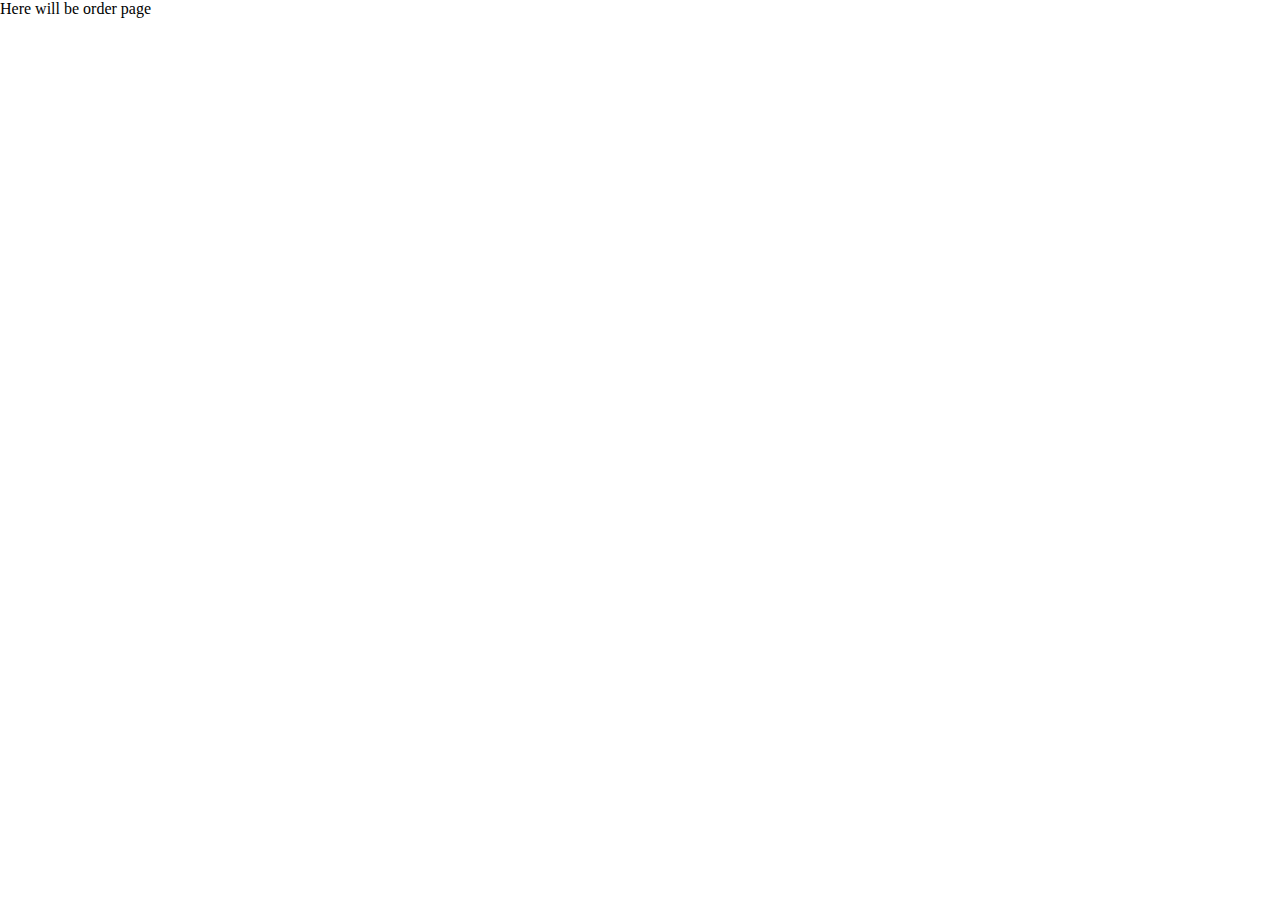
==== pages/order/index.html @ bcbbded0 "feat: create initial project structure" ====
<!DOCTYPE html>
<html lang="en">
  <head>
    <meta charset="UTF-8" />
    <meta http-equiv="X-UA-Compatible" content="IE=edge" />
    <meta name="viewport" content="width=device-width, initial-scale=1.0" />
    <title>Bookshop</title>
    <link rel="stylesheet" href="../../assets/styles/normalize.css" />
    <link rel="stylesheet" href="../../assets/styles/general.css" />
    <link rel="stylesheet" href="../order/style.css" />
  </head>
  <body>
    <div class="wrapper">Here will be order page</div>
  </body>
</html>
---- assets/styles/general.css ----

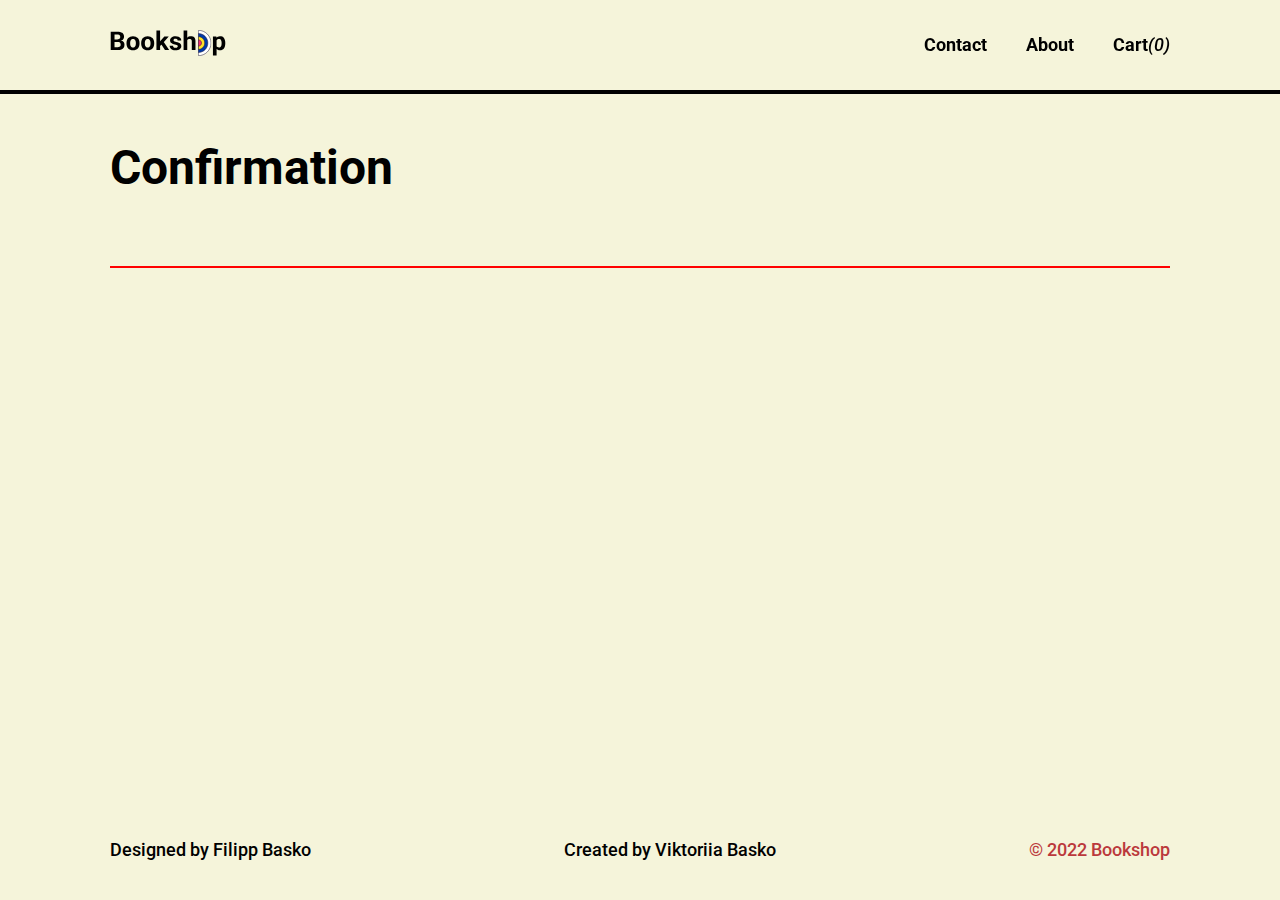
==== commit 98466a98: "feat: add confirmation page and move some styles to general" ====
--- a/pages/order/index.html
+++ b/pages/order/index.html
@@ -10,6 +10,69 @@
     <link rel="stylesheet" href="../order/style.css" />
   </head>
   <body>
-    <div class="wrapper">Here will be order page</div>
+    <div class="wrapper" id="wrapper">
+      <header class="header active" id="header">
+        <div class="container">
+          <a class="logo" href="https://vbasko.github.io/book-shop/pages/main/"
+            ><img src="../../assets/images/logo.svg"
+          /></a>
+          <nav>
+            <ul class="nav-links">
+              <li class="nav-link">
+                <a href="https://vbasko.github.io/book-shop/pages/main/#contact"
+                  >Contact</a
+                >
+              </li>
+              <li class="nav-link">
+                <a href="https://vbasko.github.io/book-shop/pages/main/#about"
+                  >About</a
+                >
+              </li>
+              <li class="nav-link">
+                <a href="/" id="cart-link">Cart</a
+                ><span id="items-in-cart"></span>
+              </li>
+            </ul>
+          </nav>
+        </div>
+      </header>
+      <main>
+        <section>
+          <div class="container">
+            <h2>Confirmation</h2>
+            <form></form>
+          </div>
+        </section>
+      </main>
+      <footer class="footer">
+        <div class="container">
+          <a
+            href="https://www.linkedin.com/in/filipp-basko-379175236/"
+            target="_blank"
+            >Designed by Filipp Basko</a
+          ><a href="https://www.linkedin.com/in/vbasko/" target="_blank"
+            >Created by Viktoriia Basko</a
+          >
+          <p class="copy">© 2022 Bookshop</p>
+        </div>
+      </footer>
+      <div class="cart" id="cart">
+        <div class="cart-header">
+          <p>Cart</p>
+          <button class="close-btn">&times;</button>
+        </div>
+        <div class="cart-body" id="cart-body"></div>
+        <p class="total-price" id="total-price"></p>
+        <a
+          class="btn btn-yellow go-to-checkout"
+          id="go-to-checkout"
+          href="https://vbasko.github.io/book-shop/pages/main/"
+          >Homepage</a
+        >
+      </div>
+      <div class="overlay" id="cart-overlay"></div>
+    </div>
+    <script src="../../pages/main/interaction.js" defer></script>
+    <script src="../order/script.js" defer></script>
   </body>
 </html>
--- a/assets/styles/general.css
+++ b/assets/styles/general.css
@@ -1 +1,336 @@
-
+@import url("https://fonts.googleapis.com/css2?family=Roboto:wght@500;700&display=swap");
+
+:root {
+  --transition: 0.3s all ease;
+  --color-beije: #f5f4da;
+  --color-black: #000;
+  --color-white: #fff;
+  --color-red: #bb393c;
+  --color-yellow: #ffc562;
+  --color-blue: #3946bb;
+  --border: 4px solid var(--color-black);
+}
+
+html {
+  scroll-behavior: smooth;
+}
+
+body {
+  background: var(--color-beije);
+  font-family: "Roboto";
+  font-style: normal;
+  font-weight: 500;
+  font-size: 18px;
+  line-height: 1.17;
+  overflow-x: hidden;
+}
+
+*,
+::before,
+::after {
+  margin: 0;
+  padding: 0;
+  box-sizing: border-box;
+}
+
+::-webkit-scrollbar {
+  width: 10px;
+}
+
+/* Track */
+::-webkit-scrollbar-track {
+  background: #f1f1f1;
+}
+
+/* Handle */
+::-webkit-scrollbar-thumb {
+  background: rgba(255, 197, 98, 0.8);
+  border-radius: 10px;
+  transition: var(--transition);
+}
+
+/* Handle on hover */
+::-webkit-scrollbar-thumb:hover {
+  background: #ffc562;
+}
+
+.wrapper {
+  display: flex;
+  flex-direction: column;
+  min-height: 100vh;
+}
+
+.container {
+  max-width: 1060px;
+  margin: 0 auto;
+}
+
+main {
+  flex: 1 0 auto;
+  padding-top: 90px;
+}
+
+h1,
+h2 {
+  font-size: 3rem;
+  line-height: 1.17;
+  font-weight: 700;
+  margin: 0;
+}
+
+ul {
+  list-style: none;
+}
+
+a {
+  text-decoration: none;
+  color: inherit;
+}
+
+a:hover {
+  text-decoration: underline;
+}
+
+button {
+  background: none;
+  outline: none;
+  border: none;
+}
+
+header .container {
+  display: flex;
+  justify-content: space-between;
+  height: 90px;
+  align-items: center;
+}
+
+header {
+  box-shadow: 0px 4px 0px transparent;
+  position: fixed;
+  top: 0;
+  left: 0;
+  right: 0;
+  background: var(--color-beije);
+  transition: var(--transition);
+  z-index: 5;
+}
+
+header.active {
+  box-shadow: 0px 4px 0px var(--color-black);
+}
+
+header ul {
+  display: flex;
+  gap: 39px;
+  font-weight: 700;
+}
+
+#items-in-cart {
+  font-weight: 500;
+  font-style: italic;
+}
+
+.btn {
+  display: inline-block;
+  font-weight: 700;
+  box-shadow: 5px 5px 0px var(--color-red);
+  transition: var(--transition);
+}
+
+.btn:hover {
+  box-shadow: 3px 3px 0px var(--color-red);
+  cursor: pointer;
+}
+
+/* Cart */
+
+.overlay {
+  background-color: transparent;
+  z-index: 7;
+  top: 0;
+  left: 0;
+  right: 0;
+  bottom: 0;
+  position: fixed;
+  transform: scale(0);
+  transition: 0.3s ease-in-out all;
+}
+
+.overlay.active {
+  transform: scale(1);
+}
+
+.cart {
+  background-color: var(--color-white);
+  z-index: 10;
+  position: fixed;
+  right: -540px;
+  top: 0;
+  transition: 0.3s ease-in-out all;
+  border-left: var(--border);
+  border-right: var(--border);
+  width: 520px;
+  height: 100vh;
+  overflow-y: auto;
+  display: flex;
+  flex-direction: column;
+}
+
+.cart.active {
+  right: 0;
+}
+
+.cart-body {
+  background-color: var(--color-white);
+}
+
+.cart-header {
+  min-height: 94px;
+  display: flex;
+  justify-content: space-between;
+  align-items: center;
+  font-weight: 700;
+  border-bottom: var(--border);
+}
+
+.cart-header p {
+  padding-left: 18px;
+}
+
+.cart-header button {
+  padding: 0 27px;
+  height: 100%;
+}
+
+.cart-book-img {
+  width: 160px;
+  display: flex;
+  justify-content: center;
+  align-items: center;
+  border-right: var(--border);
+}
+
+.cart-book-img img {
+  width: auto;
+  height: 193px;
+}
+
+.cart-book {
+  border-bottom: var(--border);
+  display: grid;
+  grid-template-columns: 160px auto 70px;
+  min-height: 193px;
+  max-height: fit-content;
+}
+
+.empty-message {
+  text-align: center;
+  margin-top: 30px;
+  font-size: 24px;
+}
+
+.cart-book-details {
+  display: flex;
+  flex-direction: column;
+  padding-top: 47px;
+  padding-left: 20px;
+}
+
+.x-price {
+  display: flex;
+  flex-direction: column;
+  text-align: right;
+  padding-bottom: 13px;
+  justify-content: space-between;
+  height: 100%;
+}
+
+.remove-btn {
+  font-size: 48px;
+  line-height: 1;
+  cursor: pointer;
+  padding-right: 27px;
+  text-align: right;
+  color: var(--color-red);
+}
+
+.price-in-cart {
+  padding-right: 11px;
+  font-weight: 700;
+  font-size: 34px;
+  line-height: 40px;
+}
+
+.total-price {
+  font-weight: 700;
+  font-size: 34px;
+  line-height: 40px;
+  margin-top: 24px;
+  text-align: right;
+  padding-right: 11px;
+}
+
+.hidden {
+  display: none;
+}
+
+.go-to-checkout {
+  padding: 14px 85.5px;
+  align-self: center;
+  justify-self: center;
+  margin-top: 24px;
+  text-decoration: none;
+}
+
+.go-to-checkout:hover {
+  text-decoration: none;
+}
+
+.blue {
+  background: var(--color-blue);
+}
+
+.red {
+  background: var(--color-red);
+}
+
+.yellow {
+  background: var(--color-yellow);
+}
+
+.author {
+  font-size: 1.25rem;
+  line-height: 1.15;
+  margin-bottom: 0.75rem;
+}
+
+.title {
+  font-weight: 700;
+  font-size: 1.5rem;
+  margin-bottom: 2.5rem;
+}
+
+.btn-yellow {
+  color: var(--color-white);
+  background: var(--color-yellow);
+  margin-bottom: 34px;
+}
+
+footer .container {
+  display: flex;
+  justify-content: space-between;
+  padding-top: 40px;
+  padding-bottom: 40px;
+}
+
+.copy {
+  color: var(--color-red);
+}
+
+.close-btn {
+  font-size: 48px;
+  line-height: 1;
+  cursor: pointer;
+  border-left: var(--border);
+  padding-left: 27px;
+}
--- a/pages/order/style.css
+++ b/pages/order/style.css
@@ -0,0 +1,11 @@
+section {
+  padding: 50px 0;
+}
+
+h2 {
+  margin-bottom: 70px;
+}
+
+form {
+  border: 1px solid red;
+}
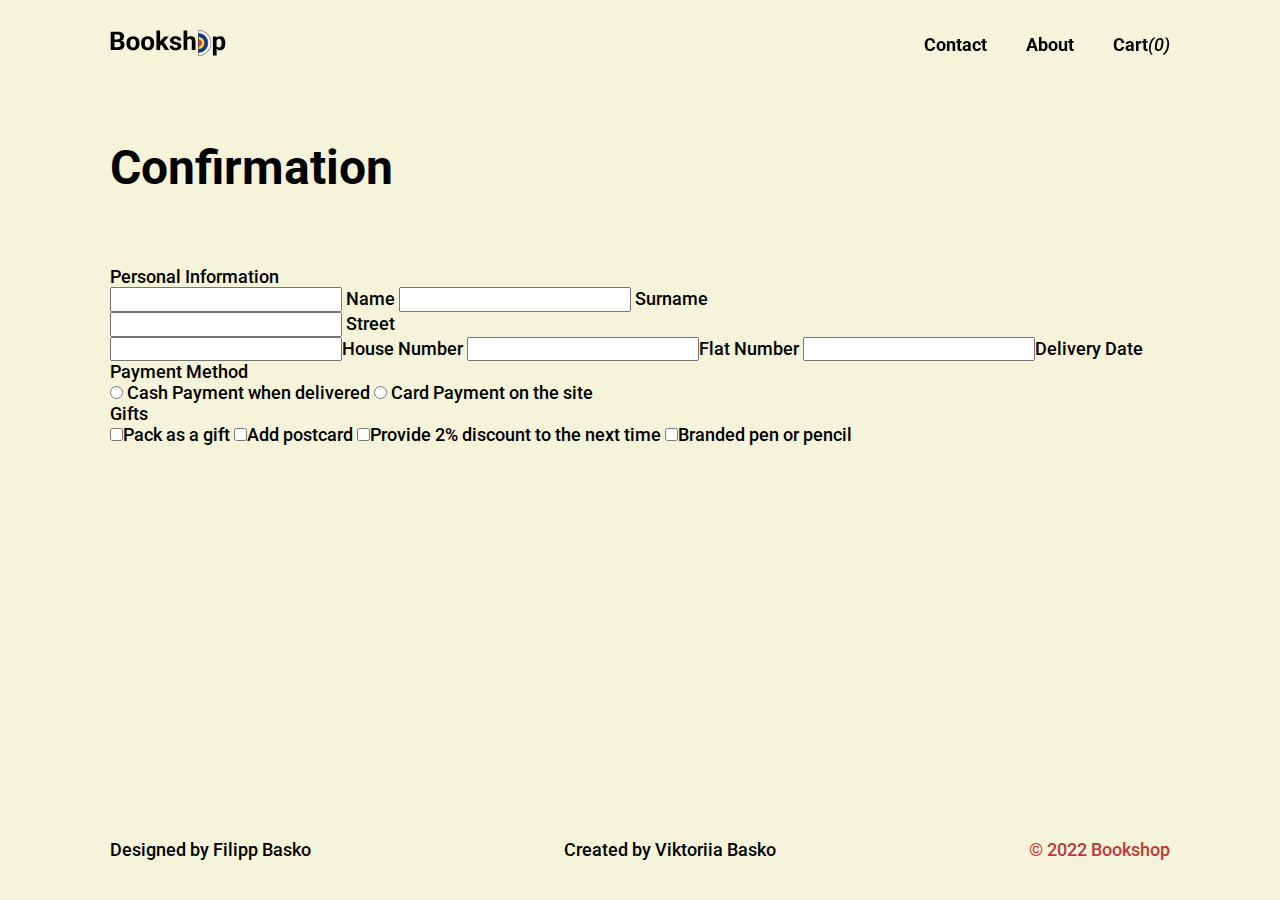
==== commit c047f92e: "feat: add confirmation form" ====
--- a/pages/order/index.html
+++ b/pages/order/index.html
@@ -11,7 +11,7 @@
   </head>
   <body>
     <div class="wrapper" id="wrapper">
-      <header class="header active" id="header">
+      <header class="header" id="header">
         <div class="container">
           <a class="logo" href="https://vbasko.github.io/book-shop/pages/main/"
             ><img src="../../assets/images/logo.svg"
@@ -40,7 +40,73 @@
         <section>
           <div class="container">
             <h2>Confirmation</h2>
-            <form></form>
+            <form class="confirmation-form">
+              <section>
+                <h3>Personal Information</h3>
+                <div class="name-surname">
+                  <label for="name">
+                    <input type="text" name="name" id="name" />
+                    Name
+                  </label>
+                  <label for="surname">
+                    <input type="text" name="surname" id="name" />
+                    Surname
+                  </label>
+                </div>
+                <label for="street">
+                  <input type="text" name="street" id="street" />
+                  Street
+                </label>
+                <div class="house-flat-date">
+                  <label for="house"
+                    ><input type="text" name="house" id="house" />House
+                    Number</label
+                  >
+                  <label for="flat"
+                    ><input type="text" name="flat" id="flat" />Flat
+                    Number</label
+                  >
+                  <label for="date"
+                    ><input type="text" name="date" id="date" />Delivery
+                    Date</label
+                  >
+                </div>
+              </section>
+              <div class="payment-gifts">
+                <section>
+                  <h3>Payment Method</h3>
+                  <label for="cash"
+                    ><input type="radio" name="payment" id="cash" />
+                    <span>Cash</span>
+                    <span class="small">Payment when delivered</span>
+                  </label>
+                  <label for="card"
+                    ><input type="radio" name="payment" id="card" />
+                    <span>Card</span>
+                    <span class="small">Payment on the site</span>
+                  </label>
+                </section>
+                <section>
+                  <h3>Gifts</h3>
+                  <label for="pack"
+                    ><input type="checkbox" name="gift" id="pack" />Pack as a
+                    gift</label
+                  >
+                  <label for="postcard"
+                    ><input type="checkbox" name="gift" id="postcard" />Add
+                    postcard</label
+                  >
+                  <label for="discount"
+                    ><input type="checkbox" name="gift" id="discount" />Provide
+                    2% discount to the next time</label
+                  >
+                  <label for="merch"
+                    ><input type="checkbox" name="gift" id="merch" />Branded pen
+                    or pencil</label
+                  >
+                </section>
+              </div>
+            </form>
           </div>
         </section>
       </main>
@@ -72,7 +138,7 @@
       </div>
       <div class="overlay" id="cart-overlay"></div>
     </div>
+    <script src="../order/script.js" defer></script>
     <script src="../../pages/main/interaction.js" defer></script>
-    <script src="../order/script.js" defer></script>
   </body>
 </html>
--- a/pages/order/style.css
+++ b/pages/order/style.css
@@ -6,6 +6,13 @@
   margin-bottom: 70px;
 }
 
-form {
-  border: 1px solid red;
+.confirmation-form section {
+  margin: 0;
+  padding: 0;
 }
+
+.confirmation-form h3 {
+  font-weight: 500;
+  font-size: 18px;
+  line-height: 1.17;
+}
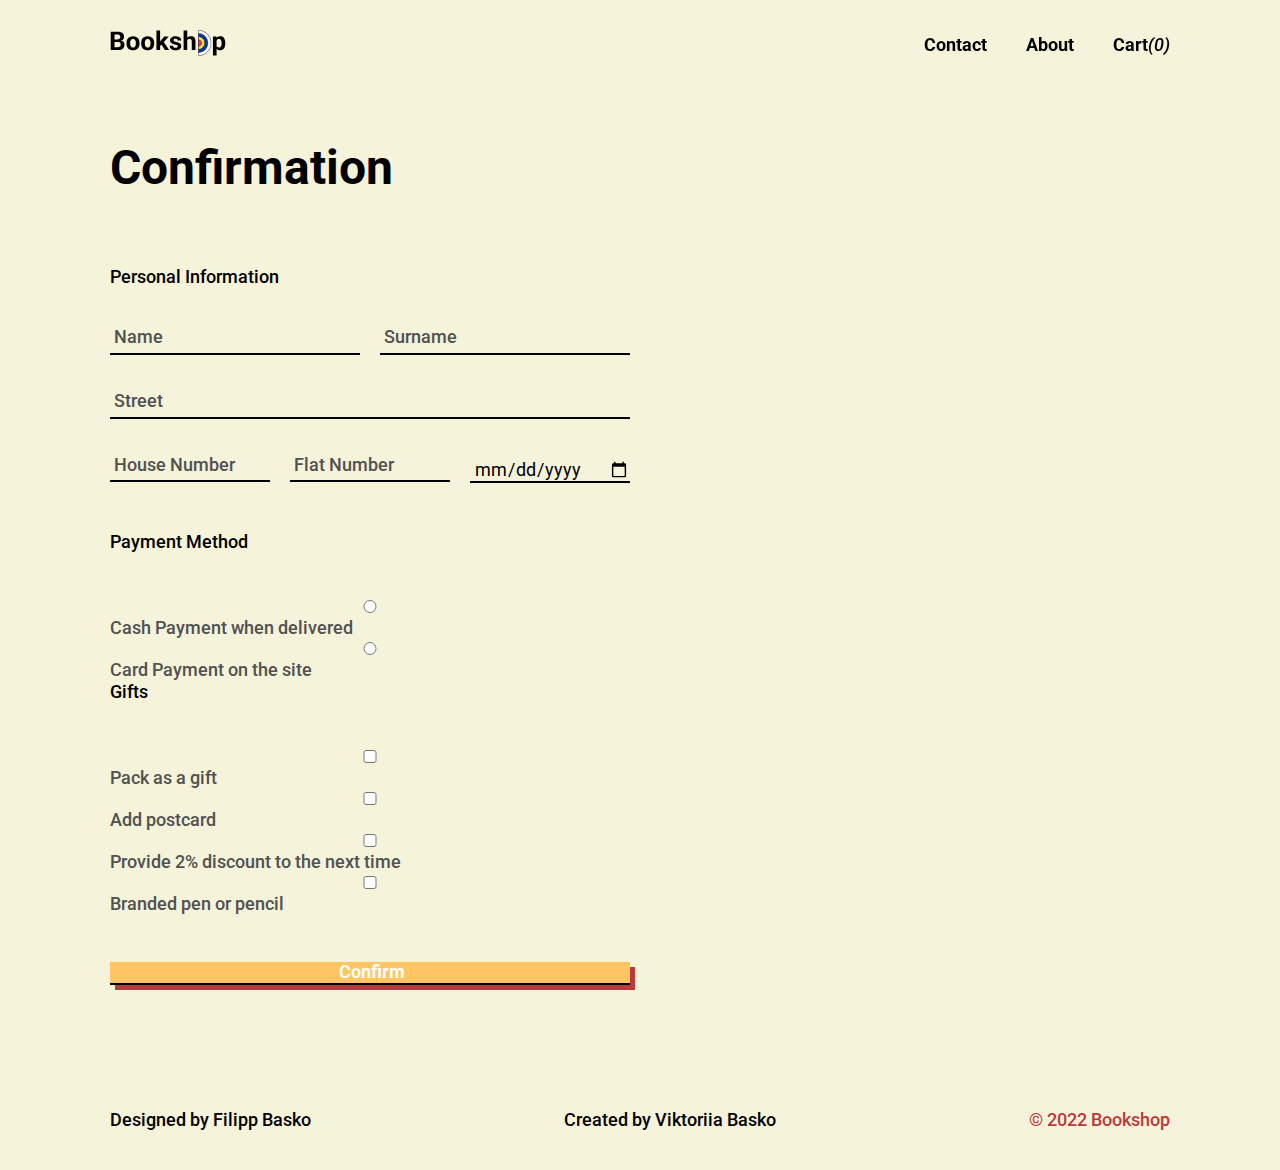
==== commit 90c9aae9: "feat: add name validation" ====
--- a/pages/order/index.html
+++ b/pages/order/index.html
@@ -40,36 +40,43 @@
         <section>
           <div class="container">
             <h2>Confirmation</h2>
-            <form class="confirmation-form">
+            <form
+              class="confirmation-form"
+              name="myForm"
+              id="myForm"
+              autocomplete="off"
+            >
               <section>
                 <h3>Personal Information</h3>
-                <div class="name-surname">
-                  <label for="name">
-                    <input type="text" name="name" id="name" />
-                    Name
-                  </label>
-                  <label for="surname">
-                    <input type="text" name="surname" id="name" />
-                    Surname
-                  </label>
-                </div>
-                <label for="street">
-                  <input type="text" name="street" id="street" />
-                  Street
-                </label>
-                <div class="house-flat-date">
-                  <label for="house"
-                    ><input type="text" name="house" id="house" />House
-                    Number</label
-                  >
-                  <label for="flat"
-                    ><input type="text" name="flat" id="flat" />Flat
-                    Number</label
-                  >
-                  <label for="date"
-                    ><input type="text" name="date" id="date" />Delivery
-                    Date</label
-                  >
+                <div class="personal-info">
+                  <div class="name-surname">
+                    <div class="label-input">
+                      <input type="text" name="name" id="name" required />
+                      <label for="name"> Name </label>
+                    </div>
+                    <div class="label-input">
+                      <input type="text" name="surname" id="surname" required />
+                      <label for="surname"> Surname </label>
+                    </div>
+                  </div>
+                  <div class="label-input">
+                    <input type="text" name="street" id="street" required />
+                    <label for="street"> Street </label>
+                  </div>
+                  <div class="house-flat-date">
+                    <div class="label-input">
+                      <input type="text" name="house" id="house" required />
+                      <label for="house">House Number</label>
+                    </div>
+                    <div class="label-input">
+                      <input type="text" name="flat" id="flat" required />
+                      <label for="flat">Flat Number</label>
+                    </div>
+                    <div class="label-input">
+                      <input type="date" name="date" id="date" required />
+                      <label for="date">Delivery Date</label>
+                    </div>
+                  </div>
                 </div>
               </section>
               <div class="payment-gifts">
@@ -106,6 +113,7 @@
                   >
                 </section>
               </div>
+              <input type="submit" value="Confirm" class="btn btn-yellow" />
             </form>
           </div>
         </section>
@@ -125,7 +133,7 @@
       <div class="cart" id="cart">
         <div class="cart-header">
           <p>Cart</p>
-          <button class="close-btn">&times;</button>
+          <button class="close-btn" id="close-cart-btn">&times;</button>
         </div>
         <div class="cart-body" id="cart-body"></div>
         <p class="total-price" id="total-price"></p>
--- a/pages/order/style.css
+++ b/pages/order/style.css
@@ -6,13 +6,99 @@
   margin-bottom: 70px;
 }
 
+.confirmation-form {
+  display: flex;
+  flex-direction: column;
+  gap: 48px;
+  max-width: 520px;
+}
+
 .confirmation-form section {
   margin: 0;
   padding: 0;
+  color: #515151;
 }
 
 .confirmation-form h3 {
   font-weight: 500;
+  margin-bottom: 44px;
+  color: var(--color-black);
   font-size: 18px;
-  line-height: 1.17;
 }
+
+.personal-info {
+  display: flex;
+  flex-direction: column;
+  gap: 40px;
+}
+
+.label-input {
+  position: relative;
+  width: 100%;
+}
+
+.label-input label {
+  position: absolute;
+  bottom: 8px;
+  left: 0;
+  transition: var(--transition);
+  padding-left: 4px;
+}
+
+.name-surname,
+.house-flat-date {
+  display: flex;
+  gap: 20px;
+  width: 100%;
+}
+
+input {
+  width: 100%;
+  background: transparent;
+  border: none;
+  border-bottom: 2px solid #000000;
+  outline: none;
+  padding-left: 4px;
+  transition: var(--transition);
+}
+
+input:focus {
+  border-color: var(--color-blue);
+}
+
+input:focus + label {
+  color: var(--color-blue);
+}
+
+.label-input input:focus + label,
+.label-input input:valid + label {
+  bottom: 24px;
+  font-size: 14px;
+}
+
+.label-input.invalid label {
+  bottom: 24px;
+  font-size: 14px;
+  color: var(--color-red);
+}
+
+.label-input.invalid input {
+  border-color: var(--color-red);
+  color: var(--color-red);
+}
+
+.label-input.invalid input::after {
+  content: "The field is invalid";
+  position: absolute;
+  bottom: -20px;
+  font-size: 11px;
+  color: var(--color-red);
+}
+
+input[type="date"] + label {
+  opacity: 0;
+}
+
+input[type="date"]:valid + label {
+  opacity: 1;
+}
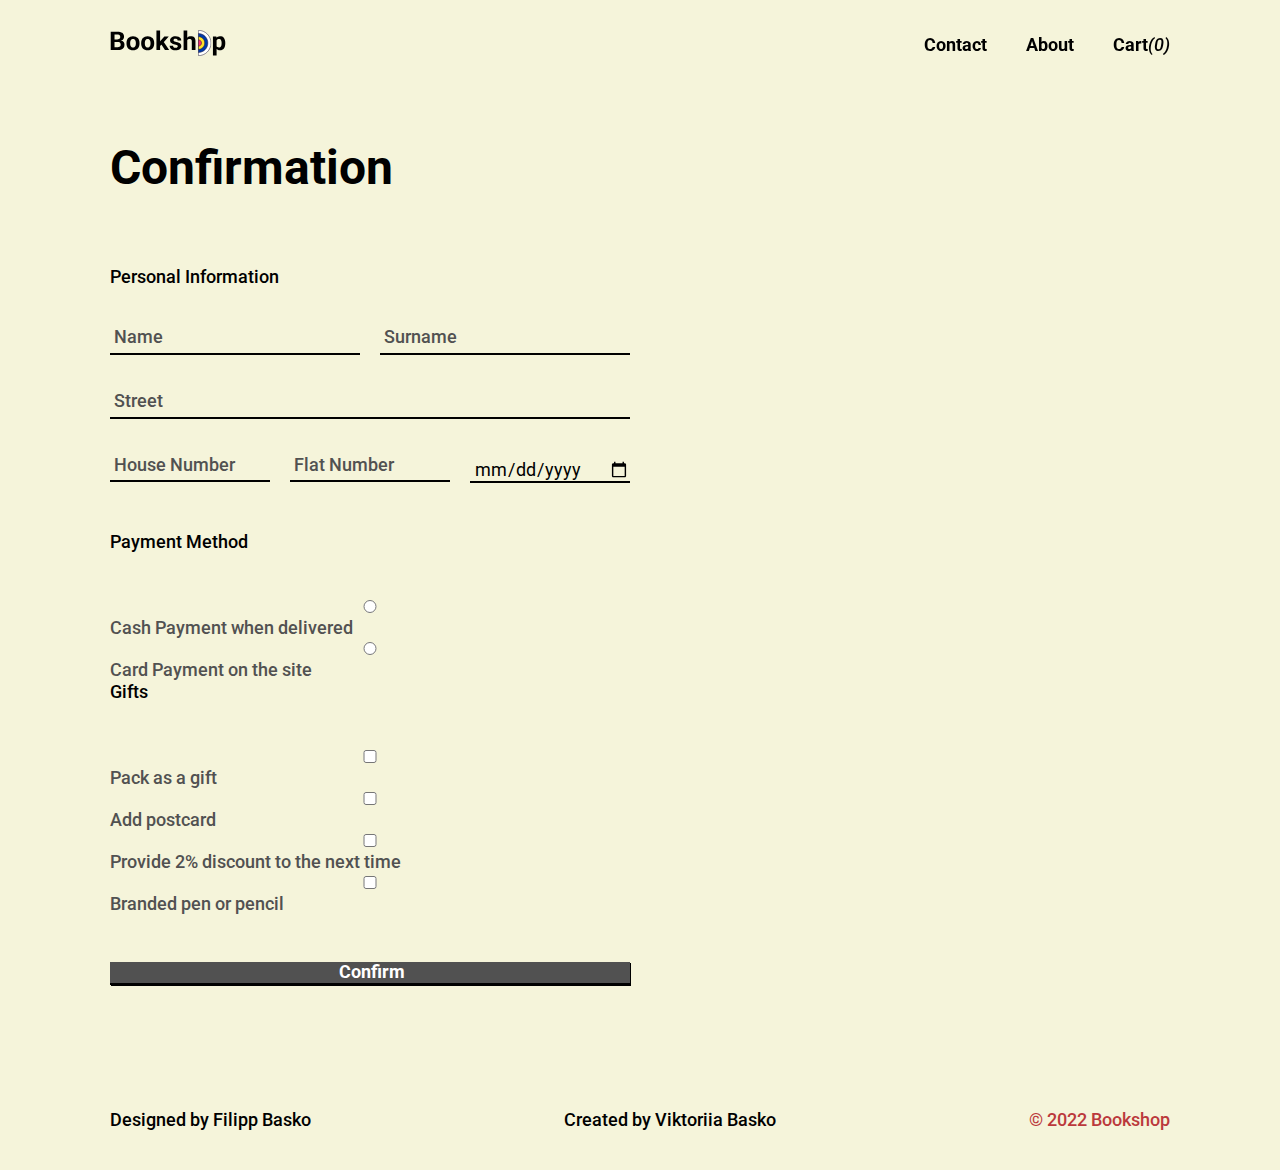
==== commit ee6e84a2: "feat: add personal info validation" ====
--- a/pages/order/index.html
+++ b/pages/order/index.html
@@ -53,28 +53,34 @@
                     <div class="label-input">
                       <input type="text" name="name" id="name" required />
                       <label for="name"> Name </label>
+                      <span class="invalid-message">The field is invalid</span>
                     </div>
                     <div class="label-input">
                       <input type="text" name="surname" id="surname" required />
                       <label for="surname"> Surname </label>
+                      <span class="invalid-message">The field is invalid</span>
                     </div>
                   </div>
                   <div class="label-input">
                     <input type="text" name="street" id="street" required />
                     <label for="street"> Street </label>
+                    <span class="invalid-message">The field is invalid</span>
                   </div>
                   <div class="house-flat-date">
                     <div class="label-input">
                       <input type="text" name="house" id="house" required />
                       <label for="house">House Number</label>
+                      <span class="invalid-message">The field is invalid</span>
                     </div>
                     <div class="label-input">
                       <input type="text" name="flat" id="flat" required />
                       <label for="flat">Flat Number</label>
+                      <span class="invalid-message">The field is invalid</span>
                     </div>
                     <div class="label-input">
                       <input type="date" name="date" id="date" required />
                       <label for="date">Delivery Date</label>
+                      <span class="invalid-message">The field is invalid</span>
                     </div>
                   </div>
                 </div>
@@ -113,7 +119,12 @@
                   >
                 </section>
               </div>
-              <input type="submit" value="Confirm" class="btn btn-yellow" />
+              <input
+                type="submit"
+                value="Confirm"
+                class="btn btn-yellow"
+                disabled
+              />
             </form>
           </div>
         </section>
--- a/pages/order/style.css
+++ b/pages/order/style.css
@@ -87,12 +87,19 @@
   color: var(--color-red);
 }
 
-.label-input.invalid input::after {
-  content: "The field is invalid";
+.label-input .invalid-message {
+  opacity: 0;
+  transition: var(--transition);
+  color: var(--color-red);
   position: absolute;
   bottom: -20px;
+  left: 0;
+  z-index: 5;
   font-size: 11px;
-  color: var(--color-red);
+}
+
+.label-input.invalid .invalid-message {
+  opacity: 1;
 }
 
 input[type="date"] + label {
@@ -102,3 +109,8 @@
 input[type="date"]:valid + label {
   opacity: 1;
 }
+
+input[type="submit"]:disabled {
+  background: #515151;
+  box-shadow: 1px 1px 0px #000000;
+}
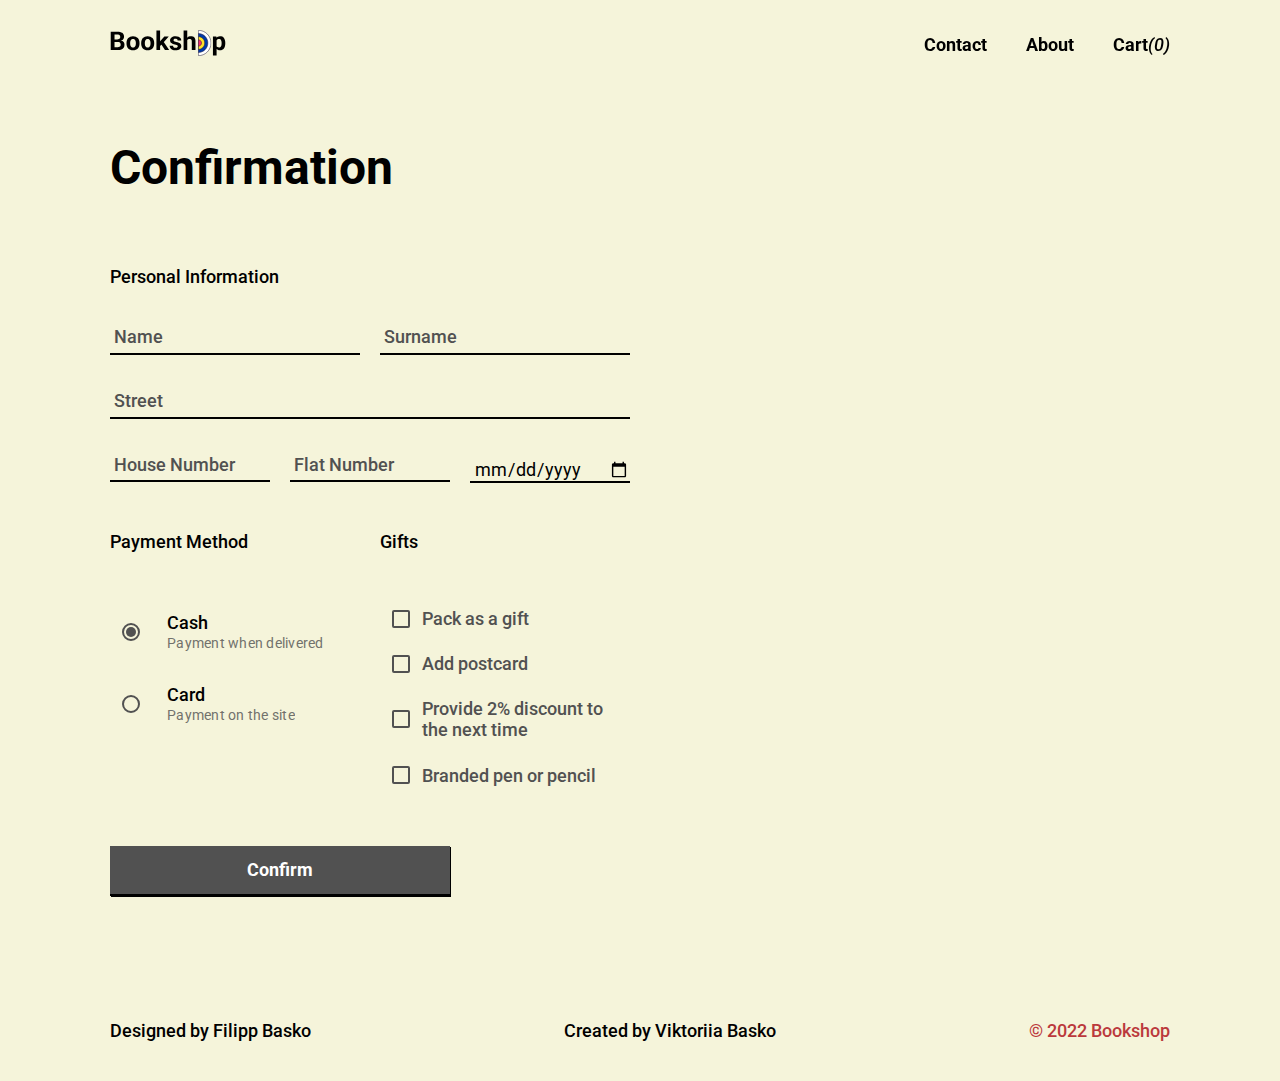
==== commit a3504f06: "feat: add alert when the form is submitted" ====
--- a/pages/order/index.html
+++ b/pages/order/index.html
@@ -88,41 +88,69 @@
               <div class="payment-gifts">
                 <section>
                   <h3>Payment Method</h3>
-                  <label for="cash"
-                    ><input type="radio" name="payment" id="cash" />
-                    <span>Cash</span>
-                    <span class="small">Payment when delivered</span>
-                  </label>
-                  <label for="card"
-                    ><input type="radio" name="payment" id="card" />
-                    <span>Card</span>
-                    <span class="small">Payment on the site</span>
-                  </label>
+                  <div class="label-input-radio">
+                    <input
+                      type="radio"
+                      name="payment"
+                      id="cash"
+                      required
+                      checked
+                    />
+                    <label for="cash">
+                      <span>Cash</span>
+                      <span class="small">Payment when delivered</span>
+                    </label>
+                  </div>
+                  <div class="label-input-radio">
+                    <input type="radio" name="payment" id="card" />
+                    <label for="card">
+                      <span>Card</span>
+                      <span class="small">Payment on the site</span>
+                    </label>
+                  </div>
                 </section>
                 <section>
                   <h3>Gifts</h3>
-                  <label for="pack"
-                    ><input type="checkbox" name="gift" id="pack" />Pack as a
-                    gift</label
-                  >
-                  <label for="postcard"
-                    ><input type="checkbox" name="gift" id="postcard" />Add
-                    postcard</label
-                  >
-                  <label for="discount"
-                    ><input type="checkbox" name="gift" id="discount" />Provide
-                    2% discount to the next time</label
-                  >
-                  <label for="merch"
-                    ><input type="checkbox" name="gift" id="merch" />Branded pen
-                    or pencil</label
-                  >
+                  <div class="label-input-gifts">
+                    <input type="checkbox" name="gift" id="pack" value="pack" />
+                    <label for="pack">Pack as a gift</label>
+                  </div>
+                  <div class="label-input-gifts">
+                    <input
+                      type="checkbox"
+                      name="gift"
+                      id="postcard"
+                      value="postcard"
+                    />
+                    <label for="postcard">Add postcard</label>
+                  </div>
+                  <div class="label-input-gifts">
+                    <input
+                      type="checkbox"
+                      name="gift"
+                      id="discount"
+                      value="discount"
+                    />
+                    <label for="discount"
+                      >Provide 2% discount to the next time
+                    </label>
+                  </div>
+                  <div class="label-input-gifts">
+                    <input
+                      type="checkbox"
+                      name="gift"
+                      id="merch"
+                      value="merch"
+                    />
+                    <label for="merch">Branded pen or pencil</label>
+                  </div>
                 </section>
               </div>
               <input
                 type="submit"
                 value="Confirm"
                 class="btn btn-yellow"
+                id="form-submit-btn"
                 disabled
               />
             </form>
--- a/pages/order/style.css
+++ b/pages/order/style.css
@@ -110,7 +110,122 @@
   opacity: 1;
 }
 
+input[type="submit"] {
+  padding: 14px 85.5px;
+  max-width: 340px;
+}
+
 input[type="submit"]:disabled {
   background: #515151;
   box-shadow: 1px 1px 0px #000000;
 }
+
+.payment-gifts {
+  display: flex;
+  gap: 20px;
+}
+
+.payment-gifts section {
+  width: 100%;
+}
+
+.label-input-radio {
+  display: flex;
+  align-items: center;
+  padding-left: 12px;
+  gap: 27px;
+  height: 72px;
+}
+
+input[type="radio"] {
+  -webkit-appearance: none;
+  appearance: none;
+  background-color: transparent;
+  margin: 0;
+  min-width: 18px;
+  max-width: 18px;
+  height: 18px;
+  border-radius: 50%;
+  border: 2px solid #515151;
+  outline: none;
+  position: relative;
+}
+
+input[type="radio"]::after {
+  content: "";
+  position: absolute;
+  width: 10px;
+  height: 10px;
+  background: #515151;
+  border-radius: 50%;
+  top: 2px;
+  left: 2px;
+  opacity: 0;
+  transition: var(--transition);
+}
+
+input[type="radio"]:checked::after {
+  opacity: 1;
+}
+
+.label-input-radio label {
+  width: 100%;
+}
+
+.label-input-radio label span {
+  display: block;
+  font-weight: 500;
+  font-size: 18px;
+  line-height: 1.17;
+  color: #000000;
+}
+
+.label-input-radio label span.small {
+  font-weight: 400;
+  font-size: 14px;
+  line-height: 20px;
+  letter-spacing: 0.25px;
+  color: #515151;
+  opacity: 0.8;
+}
+
+.label-input-gifts {
+  display: flex;
+  align-items: center;
+  padding: 12px;
+  gap: 12px;
+}
+
+.label-input-gifts input {
+  -webkit-appearance: none;
+  appearance: none;
+  min-width: 18px;
+  max-width: 18px;
+  min-height: 18px;
+  max-height: 18px;
+  background-color: transparent;
+  border: 2px solid #515151;
+  outline: none;
+  color: #000000;
+  position: relative;
+  border-radius: 2px;
+  transition: var(--transition);
+}
+
+.label-input-gifts input::after {
+  content: url(../../assets/images/checkmark.svg);
+  position: absolute;
+  bottom: -2px;
+  left: 1px;
+  opacity: 0;
+  transition: var(--transition);
+}
+
+.label-input-gifts input:checked {
+  background-color: var(--color-blue);
+  border-color: var(--color-blue);
+}
+
+.label-input-gifts input:checked::after {
+  opacity: 1;
+}
